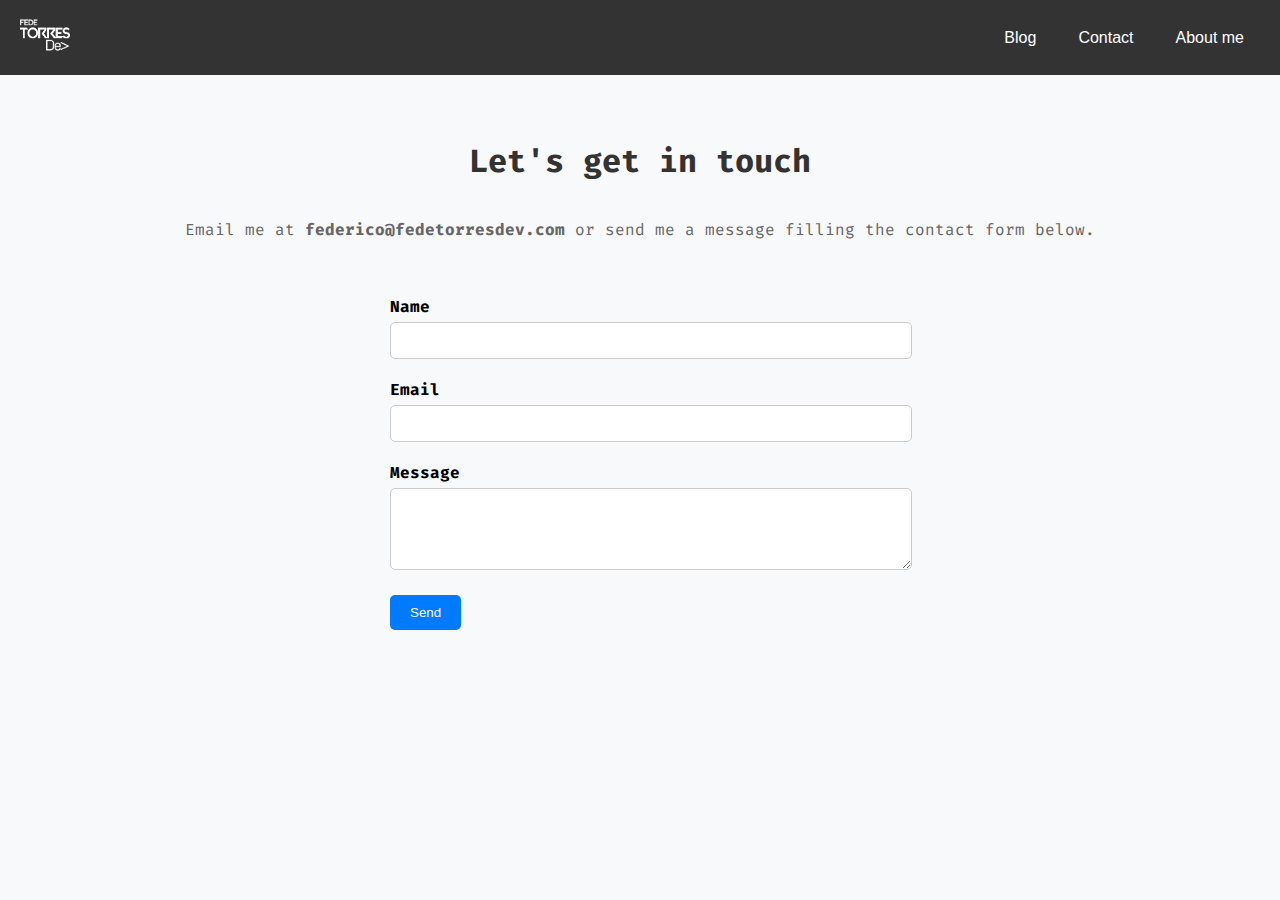
==== contact.html @ 57cf9517 "added contact page" ====
<!DOCTYPE html>
<html lang="en">
<head>
    <meta charset="UTF-8">
    <meta name="viewport" content="width=device-width, initial-scale=1.0">
    <title>Federico Torres</title>
    <link rel="stylesheet" href="styles.css">
    <link rel="stylesheet" href="contactStyles.css">
    <link rel="preconnect" href="https://fonts.googleapis.com">
<link rel="preconnect" href="https://fonts.gstatic.com" crossorigin>
<link href="https://fonts.googleapis.com/css2?family=Fira+Code:wght@300..700&display=swap" rel="stylesheet">
</head>

<body>
    <header>
        <div id="navbar-container"></div>
    </header>

    <main>
        <section>
            <div id="title_container">
                <h1 style="margin-top: 100px;">Let's get in touch</h1>
                <p>Email me at <b>federico@fedetorresdev.com</b> or send me a message filling the contact form below.</p>
            </div>

            <form id="contact-form">
                <div class="form-group">
                    <label for="name">Name</label>
                    <input type="text" id="name" name="name" required>
                </div>
                <div class="form-group">
                    <label for="email">Email</label>
                    <input type="email" id="email" name="email" required>
                </div>
                <div class="form-group">
                    <label for="message">Message</label>
                    <textarea id="message" name="message" rows="4" required></textarea>
                </div>
                <button type="submit">Send</button>
            </form>
        </section>
    </main>
       

        <script src="navbar.js"></script>
        <script src="redirections.js"></script>
</body>
</html>
---- styles.css ----
body {
    font-family: "Fira Code", sans-serif;
    margin: 0;
    padding: 0;
    background-color: #f8f9fa;
}

.container {
    margin: 0 auto;
}

header {
    text-align: center;
    margin-bottom: 40px;
    position: relative;
}

#logo_header {
    height: 50px;
}

#banner_header {
    width: 100%;
    height: auto;
    max-height: 300px;
    object-fit: cover;
    object-position: center;
}

.toolbar {
    background-color: #333;
    padding: 10px 20px;
    display: flex;
    justify-content: space-between;
    align-items: center;
    position: fixed;
    top: 0;
    left: 0;
    right: 0;
}

.toolbar ul {
    list-style-type: none;
    margin: 0;
    padding: 0;
}

.toolbar ul li {
    display: inline;
}

.toolbar ul li a {
    color: white;
    text-decoration: none; /* Ensure links have no underline */
    padding: 14px 16px;
}

.toolbar ul li a:hover {
    background-color: #111;
}

.logo img {
    height: 40px;
    width: auto; /* Ensure the logo scales proportionally */
}

.toolbar ul li button {
    color: white;
    text-decoration: none;
    padding: 14px 16px;
    background-color: #333;
    border: none;
    font-size: 16px;
}

.toolbar button:hover {
    background-color: #111;
}

h1 {
    font-size: 32px;
    color: #333;
}

.intro {
    text-align: center;
    margin-bottom: 40px;
}

h2 {
    font-size: 28px;
    color: #333;
}

p {
    font-size: 16px;
    color: #666;
}

.cta {
    text-align: center;
}

button:hover {
    background-color: #0056b3;
}
---- contactStyles.css ----
h1 {
    font-weight: bold;
}


#title_container {
    display: flex;
    flex-direction: column;
    justify-content: center;
    align-items: center;
}


#contact-form {
    max-width: 500px;
    margin: 0 auto;
    margin-top: 40px;
}

/* Form fields */
.form-group {
    margin-bottom: 20px;
}

label {
    display: block;
    font-weight: bold;
    margin-bottom: 5px;
}

input[type="text"],
input[type="email"],
textarea {
    width: 100%;
    padding: 10px;
    border: 1px solid #ccc;
    border-radius: 5px;
}

textarea {
    resize: vertical; /* Allow vertical resizing */
}

/* Submit button */
button[type="submit"] {
    padding: 10px 20px;
    background-color: #007bff;
    color: #fff;
    border: none;
    border-radius: 5px;
    cursor: pointer;
}

button[type="submit"]:hover {
    background-color: #0056b3;
}
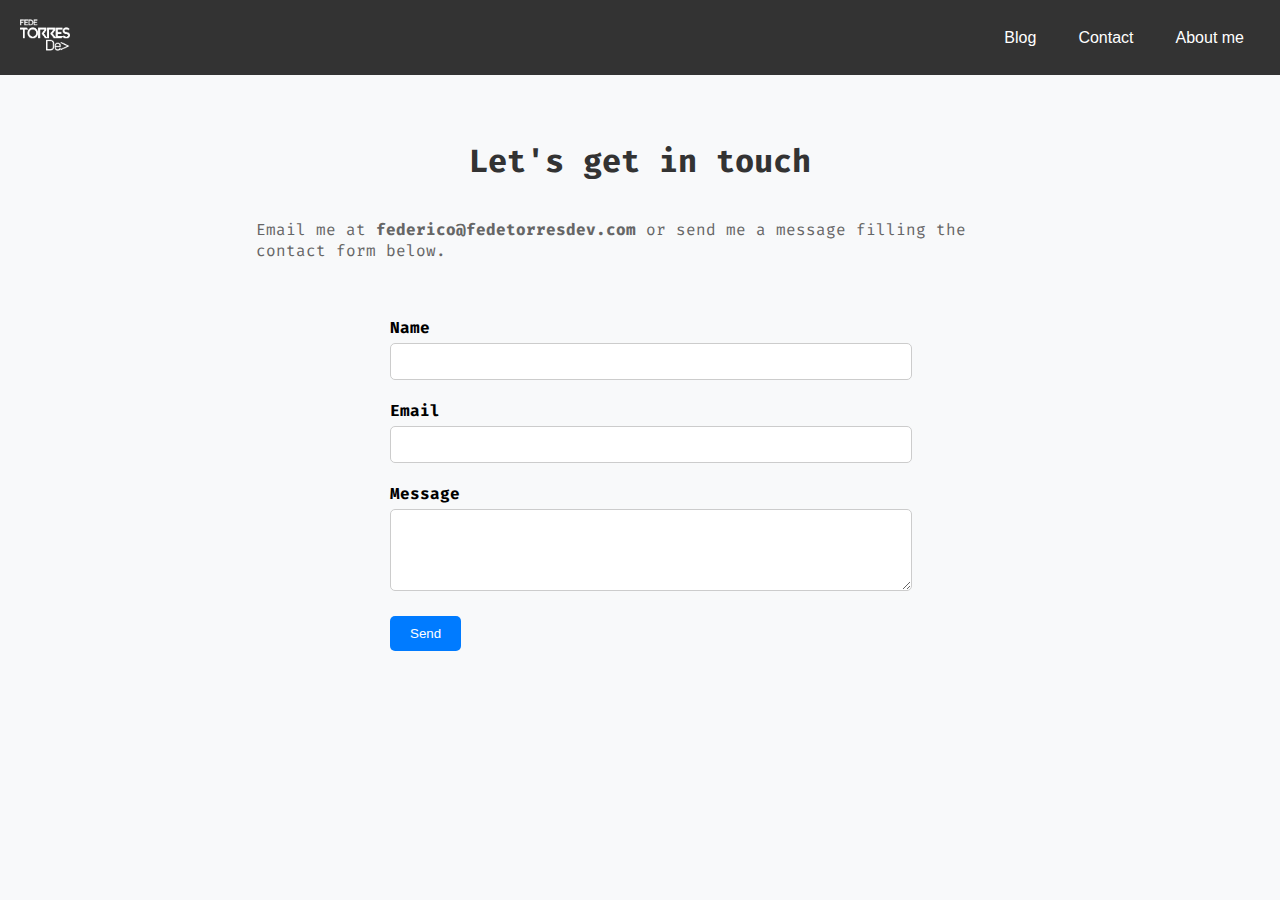
==== commit b469951a: "add formspree" ====
--- a/contact.html
+++ b/contact.html
@@ -23,7 +23,11 @@
                 <p>Email me at <b>federico@fedetorresdev.com</b> or send me a message filling the contact form below.</p>
             </div>
 
-            <form id="contact-form">
+            <form 
+            id="contact-form"
+            action="https://formspree.io/f/mjvnozyz"
+            method="POST"
+            >
                 <div class="form-group">
                     <label for="name">Name</label>
                     <input type="text" id="name" name="name" required>
--- a/styles.css
+++ b/styles.css
@@ -5,8 +5,25 @@
     background-color: #f8f9fa;
 }
 
+#personal_picture {
+    width: 150px;
+    height: 150px;
+    border-radius: 50%;
+    object-fit: cover;
+    border: 4px solid #fff;
+    box-shadow: 0 2px 8px  rgba(0, 0, 0, 0.1);
+}
+
 .container {
-    margin: 0 auto;
+    margin: 0px auto;
+}
+
+main {
+    display: flex;
+    flex-direction: column;
+    justify-content: center;
+    align-items: center;
+    margin: 0px 20vw;
 }
 
 header {
@@ -23,8 +40,9 @@
     width: 100%;
     height: auto;
     max-height: 300px;
-    object-fit: cover;
+    object-fit: fill;
     object-position: center;
+    
 }
 
 .toolbar {
@@ -37,6 +55,7 @@
     top: 0;
     left: 0;
     right: 0;
+    box-shadow: 0px48px 8px rgba(0, 0, 0, 0.2);
 }
 
 .toolbar ul {
@@ -85,6 +104,7 @@
 .intro {
     text-align: center;
     margin-bottom: 40px;
+    margin-top: 60px;
 }
 
 h2 {
@@ -97,10 +117,107 @@
     color: #666;
 }
 
+
 .cta {
     text-align: center;
 }
 
 button:hover {
     background-color: #0056b3;
+}
+
+.skills {
+    text-align: start;
+    margin-top: 20px;
+    display: flex;
+    justify-content: center;
+}
+
+
+.skills li {
+    color: #6e6b6b;
+}
+
+
+/***** SKILLS CLOUD ******/
+.cloud_container {
+    display: flex;
+    justify-content: center;
+    align-items: center;
+}
+
+
+.cloud {
+    display: grid;
+    grid-template-columns: repeat(3, 1fr);
+    gap: 20px;
+    padding: 20px;
+    margin-top: 48px;
+    transition: opacity 0.5s ease;
+    max-width: 500px;
+}
+
+.cloud .skill {
+    background-color: #333;
+    padding: 4px 8px;
+    border-radius: 5px;
+    text-align: center;
+    transition: transform 0.3s ease-in-out;
+    color: white;
+    animation: bounce 2s infinite alternate;
+    display: flex;
+    justify-content: center;
+    align-items: center;
+    max-width: 150px;
+}
+
+.cloud .skill:hover {
+    transform: translateY(-5px);
+}
+
+.cloud .skill:nth-child(2) {
+    animation-delay: 0.2s;
+}
+
+.cloud .skill:nth-child(3) {
+    animation-delay: 0.4s;
+}
+
+.cloud .skill:nth-child(4) {
+    animation-delay: 0.6s;
+}
+
+.cloud .skill:nth-child(5) {
+    animation-delay: 0.8s;
+}
+
+.cloud .skill:nth-child(6) {
+    animation-delay: 1s;
+}
+
+.arrow {
+    transition: transform 0.5s ease; /* Smooth transition for the arrow */
+}
+
+.arrow.down {
+    transform: rotate(90deg); /* Rotate the arrow when dropdown is shown */
+}
+
+@keyframes bounce {
+    0% {
+        transform: translateY(0);
+    }
+    100% {
+        transform: translateY(-5px);
+    }
+}
+
+.links {
+    display: flex;
+    justify-content: center;
+    margin-top: 20px;
+}
+
+.links a {
+    margin-right: 16px;
 }